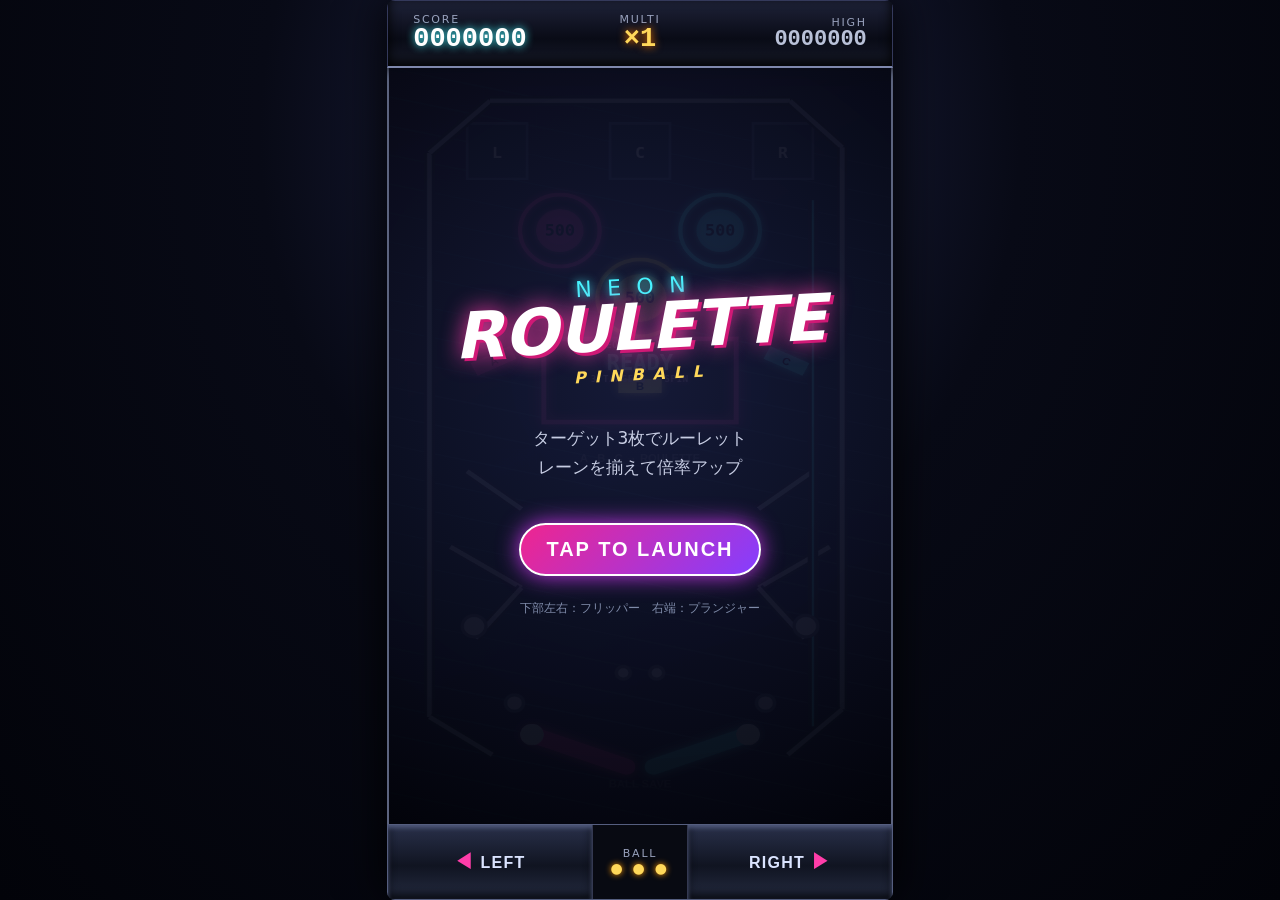
==== neon-roulette-pinball/index.html @ b5f4151b "Add Neon Roulette Pinball game" ====
<!doctype html><html lang="ja"><head>
<meta charset="utf-8"><meta name="viewport" content="width=device-width,initial-scale=1,maximum-scale=1,user-scalable=no,viewport-fit=cover">
<meta name="theme-color" content="#080a13"><meta name="apple-mobile-web-app-capable" content="yes">
<title>ネオン・ルーレット・ピンボール</title><link rel="stylesheet" href="styles.css"></head>
<body><main id="game-shell">
<header class="scorebar" aria-label="スコア情報"><div><small>SCORE</small><strong id="score">0000000</strong></div><div class="center-stat"><small>MULTI</small><strong id="multiplier">×1</strong></div><div class="right-stat"><small>HIGH</small><strong id="high-score">0000000</strong></div></header>
<section id="table-wrap"><canvas id="game" width="720" height="1200" aria-label="ピンボール盤面"></canvas>
<div id="lcd" aria-live="polite"><span id="lcd-label">NEON ROULETTE</span><strong id="lcd-main">READY</strong><span id="lcd-sub">3 TARGETS → SPIN</span></div><div id="message" aria-live="polite"></div>
<div id="start-overlay"><div class="logo"><span>NEON</span><strong>ROULETTE</strong><em>PINBALL</em></div><p>ターゲット3枚でルーレット<br>レーンを揃えて倍率アップ</p><button id="start-button">TAP TO LAUNCH</button><small>下部左右：フリッパー　右端：プランジャー</small></div></section>
<footer class="controls"><button id="left-control" aria-label="左フリッパー"><span>◀</span> LEFT</button><div class="balls"><small>BALL</small><strong id="balls">● ● ●</strong></div><button id="right-control" aria-label="右フリッパー">RIGHT <span>▶</span></button></footer>
</main><script type="module" src="js/game.js"></script></body></html>
---- neon-roulette-pinball/styles.css ----
:root{color-scheme:dark;--cyan:#46f5ff;--pink:#ff3da9;--amber:#ffd85a}*{box-sizing:border-box;-webkit-tap-highlight-color:transparent}html,body{margin:0;width:100%;height:100%;overflow:hidden;background:#03040a;font-family:Inter,ui-rounded,system-ui,sans-serif;touch-action:none;user-select:none}body{display:grid;place-items:center;background:radial-gradient(ellipse at 50% 15%,#202548 0,#080a16 42%,#020309 100%)}#game-shell{width:min(100vw,56.25vh,540px);height:min(100vh,177.78vw,960px);display:grid;grid-template-rows:7.5% 84% 8.5%;position:relative;padding-top:env(safe-area-inset-top);filter:drop-shadow(0 0 24px #000)}
.scorebar{z-index:4;display:grid;grid-template-columns:1fr .55fr 1fr;align-items:center;padding:3px 5%;border:1px solid #34395b;border-bottom:2px solid #7f88ad;background:linear-gradient(#1e2238,#090b16 58%,#171b2a);box-shadow:inset 0 -4px 12px #000,0 3px 10px #000}.scorebar div{display:flex;flex-direction:column}.scorebar small,.balls small{color:#99a2bd;font-size:clamp(8px,2vw,11px);letter-spacing:.16em}.scorebar strong{color:#fff;font:700 clamp(15px,4.6vw,27px)/1 'Courier New',monospace;text-shadow:0 0 8px var(--cyan)}.scorebar .center-stat{align-items:center}.scorebar .center-stat strong{color:var(--amber);text-shadow:0 0 8px #ff7b00}.scorebar .right-stat{align-items:flex-end}.scorebar .right-stat strong{font-size:clamp(12px,3.6vw,22px);color:#b9c1d8;text-shadow:none}
#table-wrap{position:relative;overflow:hidden;border-left:2px solid #5c647f;border-right:2px solid #5c647f;background:#080b16}#game{width:100%;height:100%;display:block}#lcd{position:absolute;left:31.5%;top:34.1%;width:37%;height:10%;display:flex;flex-direction:column;align-items:center;justify-content:center;color:#ffb5de;text-align:center;pointer-events:none;transform:perspective(200px) rotateX(-2deg);text-shadow:0 0 6px #f04}#lcd span{font:700 clamp(6px,1.6vw,9px)/1.3 monospace;letter-spacing:.08em;opacity:.85}#lcd strong{max-width:98%;font:900 clamp(12px,3.8vw,22px)/1.05 monospace;color:#fff;text-shadow:0 0 5px #fff,0 0 12px var(--pink)}#lcd.spin strong{animation:lcdPulse .12s infinite alternate}@keyframes lcdPulse{to{transform:scale(1.07);color:var(--amber)}}#message{position:absolute;top:18%;left:10%;width:80%;text-align:center;color:#fff;font-weight:900;font-size:clamp(16px,5vw,30px);letter-spacing:.06em;text-shadow:0 2px 0 #8a174f,0 0 18px #ff3da9;opacity:0;pointer-events:none;transform:scale(.8)}#message.show{animation:pop 1.15s ease-out}@keyframes pop{12%{opacity:1;transform:scale(1.18)}70%{opacity:1;transform:scale(1)}100%{opacity:0;transform:translateY(-22px)}}
#start-overlay{position:absolute;inset:0;z-index:5;display:flex;flex-direction:column;align-items:center;justify-content:center;gap:4%;padding:15%;text-align:center;background:radial-gradient(circle at 50% 40%,rgba(23,28,60,.93),rgba(2,3,9,.97));transition:opacity .28s}#start-overlay.hidden{opacity:0;pointer-events:none}.logo{display:flex;flex-direction:column;transform:rotate(-3deg)}.logo span{font-size:clamp(14px,4vw,22px);letter-spacing:.7em;color:var(--cyan);text-shadow:0 0 10px var(--cyan)}.logo strong{font-size:clamp(35px,11vw,64px);line-height:.9;font-style:italic;color:#fff;text-shadow:3px 3px 0 #d01976,0 0 22px var(--pink)}.logo em{font-weight:900;letter-spacing:.55em;color:var(--amber);margin-top:8px}#start-overlay p{font-size:clamp(11px,3.2vw,17px);color:#c7cde3;line-height:1.7}#start-button{border:2px solid #fff;border-radius:99px;padding:13px 25px;background:linear-gradient(135deg,#ef258f,#843eff);box-shadow:0 0 22px #c338e6;color:#fff;font-weight:900;letter-spacing:.1em;font-size:clamp(13px,3.7vw,20px)}#start-overlay small{color:#7f8ba9;font-size:clamp(8px,2.2vw,12px)}
.controls{display:grid;grid-template-columns:1fr .46fr 1fr;gap:1px;z-index:4;background:#343951;border:1px solid #555e7f}.controls button{border:0;color:#dbe4ff;background:linear-gradient(#29304a,#101421 55%,#242b40);font-weight:900;letter-spacing:.08em;font-size:clamp(10px,3vw,16px);touch-action:none;box-shadow:inset 0 3px 4px #4e587a,inset 0 -5px 8px #080a10}.controls button.active{background:linear-gradient(#743567,#32112c);color:#fff;box-shadow:inset 0 0 16px #ff3da9}.controls button span{color:var(--pink);font-size:1.2em}.balls{display:flex;flex-direction:column;align-items:center;justify-content:center;background:#080a12}.balls strong{font-size:clamp(8px,2.5vw,14px);letter-spacing:.18em;color:var(--amber);text-shadow:0 0 6px #f90}@media (min-aspect-ratio:9/16){#game-shell{border-radius:8px;overflow:hidden}}
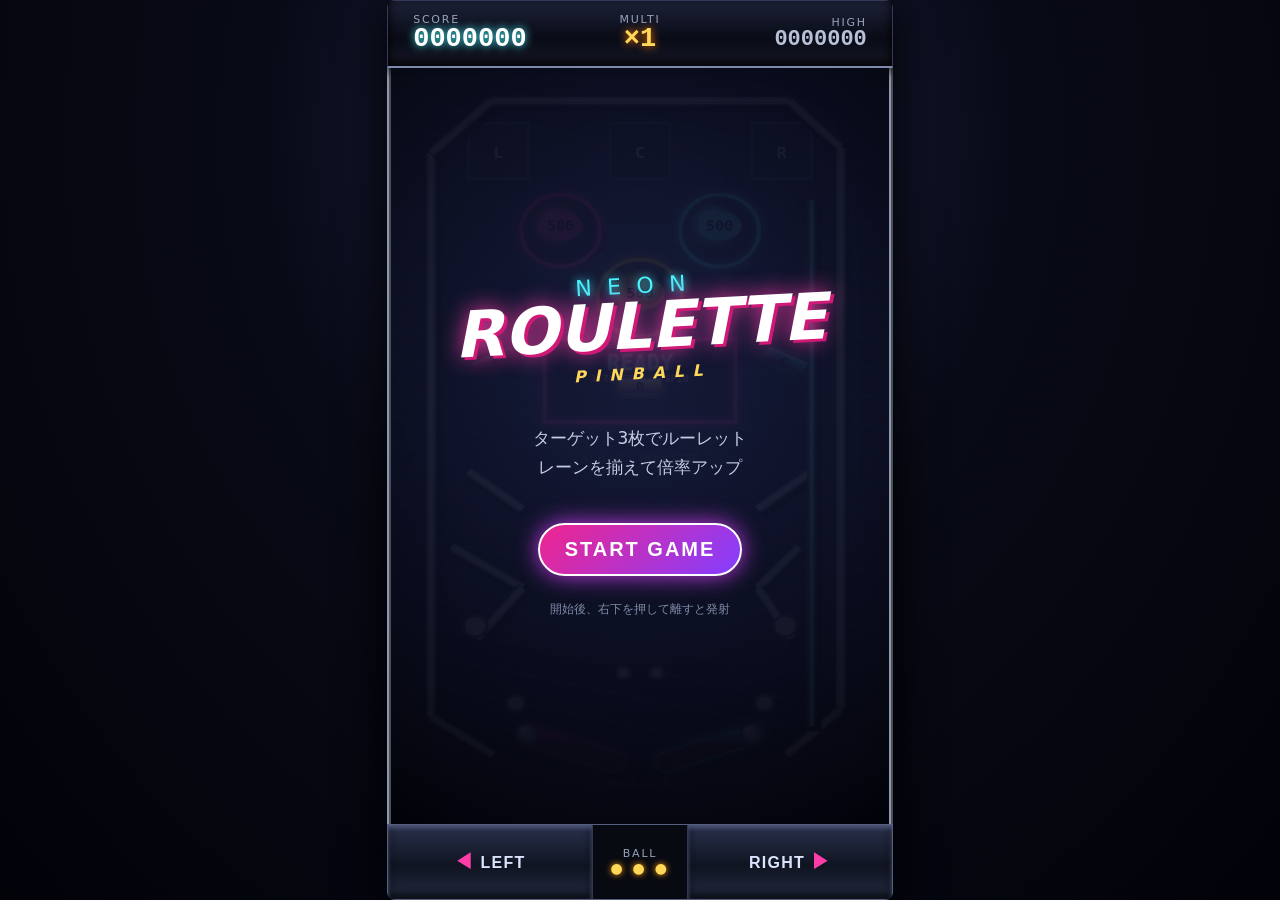
==== commit db60b537: "Fix mobile launch and multi-ball play flow" ====
--- a/neon-roulette-pinball/index.html
+++ b/neon-roulette-pinball/index.html
@@ -1,11 +1,11 @@
 <!doctype html><html lang="ja"><head>
 <meta charset="utf-8"><meta name="viewport" content="width=device-width,initial-scale=1,maximum-scale=1,user-scalable=no,viewport-fit=cover">
 <meta name="theme-color" content="#080a13"><meta name="apple-mobile-web-app-capable" content="yes">
-<title>ネオン・ルーレット・ピンボール</title><link rel="stylesheet" href="styles.css"></head>
+<title>ネオン・ルーレット・ピンボール</title><link rel="stylesheet" href="styles.css?v=20260827-3"></head>
 <body><main id="game-shell">
 <header class="scorebar" aria-label="スコア情報"><div><small>SCORE</small><strong id="score">0000000</strong></div><div class="center-stat"><small>MULTI</small><strong id="multiplier">×1</strong></div><div class="right-stat"><small>HIGH</small><strong id="high-score">0000000</strong></div></header>
 <section id="table-wrap"><canvas id="game" width="720" height="1200" aria-label="ピンボール盤面"></canvas>
 <div id="lcd" aria-live="polite"><span id="lcd-label">NEON ROULETTE</span><strong id="lcd-main">READY</strong><span id="lcd-sub">3 TARGETS → SPIN</span></div><div id="message" aria-live="polite"></div>
-<div id="start-overlay"><div class="logo"><span>NEON</span><strong>ROULETTE</strong><em>PINBALL</em></div><p>ターゲット3枚でルーレット<br>レーンを揃えて倍率アップ</p><button id="start-button">TAP TO LAUNCH</button><small>下部左右：フリッパー　右端：プランジャー</small></div></section>
-<footer class="controls"><button id="left-control" aria-label="左フリッパー"><span>◀</span> LEFT</button><div class="balls"><small>BALL</small><strong id="balls">● ● ●</strong></div><button id="right-control" aria-label="右フリッパー">RIGHT <span>▶</span></button></footer>
-</main><script type="module" src="js/game.js"></script></body></html>
+<div id="start-overlay"><div class="logo"><span>NEON</span><strong>ROULETTE</strong><em>PINBALL</em></div><p>ターゲット3枚でルーレット<br>レーンを揃えて倍率アップ</p><button id="start-button">START GAME</button><small>開始後、右下を押して離すと発射</small></div></section>
+<footer class="controls"><button id="left-control" aria-label="左フリッパー"><span>◀</span> LEFT</button><div class="balls"><small>BALL</small><strong id="balls">● ● ●</strong></div><button id="right-control" aria-label="右フリッパー／プランジャー">RIGHT <span>▶</span></button></footer>
+</main><script type="module" src="js/game.js?v=20260827-3"></script></body></html>
--- a/neon-roulette-pinball/styles.css
+++ b/neon-roulette-pinball/styles.css
@@ -2,4 +2,9 @@
 .scorebar{z-index:4;display:grid;grid-template-columns:1fr .55fr 1fr;align-items:center;padding:3px 5%;border:1px solid #34395b;border-bottom:2px solid #7f88ad;background:linear-gradient(#1e2238,#090b16 58%,#171b2a);box-shadow:inset 0 -4px 12px #000,0 3px 10px #000}.scorebar div{display:flex;flex-direction:column}.scorebar small,.balls small{color:#99a2bd;font-size:clamp(8px,2vw,11px);letter-spacing:.16em}.scorebar strong{color:#fff;font:700 clamp(15px,4.6vw,27px)/1 'Courier New',monospace;text-shadow:0 0 8px var(--cyan)}.scorebar .center-stat{align-items:center}.scorebar .center-stat strong{color:var(--amber);text-shadow:0 0 8px #ff7b00}.scorebar .right-stat{align-items:flex-end}.scorebar .right-stat strong{font-size:clamp(12px,3.6vw,22px);color:#b9c1d8;text-shadow:none}
 #table-wrap{position:relative;overflow:hidden;border-left:2px solid #5c647f;border-right:2px solid #5c647f;background:#080b16}#game{width:100%;height:100%;display:block}#lcd{position:absolute;left:31.5%;top:34.1%;width:37%;height:10%;display:flex;flex-direction:column;align-items:center;justify-content:center;color:#ffb5de;text-align:center;pointer-events:none;transform:perspective(200px) rotateX(-2deg);text-shadow:0 0 6px #f04}#lcd span{font:700 clamp(6px,1.6vw,9px)/1.3 monospace;letter-spacing:.08em;opacity:.85}#lcd strong{max-width:98%;font:900 clamp(12px,3.8vw,22px)/1.05 monospace;color:#fff;text-shadow:0 0 5px #fff,0 0 12px var(--pink)}#lcd.spin strong{animation:lcdPulse .12s infinite alternate}@keyframes lcdPulse{to{transform:scale(1.07);color:var(--amber)}}#message{position:absolute;top:18%;left:10%;width:80%;text-align:center;color:#fff;font-weight:900;font-size:clamp(16px,5vw,30px);letter-spacing:.06em;text-shadow:0 2px 0 #8a174f,0 0 18px #ff3da9;opacity:0;pointer-events:none;transform:scale(.8)}#message.show{animation:pop 1.15s ease-out}@keyframes pop{12%{opacity:1;transform:scale(1.18)}70%{opacity:1;transform:scale(1)}100%{opacity:0;transform:translateY(-22px)}}
 #start-overlay{position:absolute;inset:0;z-index:5;display:flex;flex-direction:column;align-items:center;justify-content:center;gap:4%;padding:15%;text-align:center;background:radial-gradient(circle at 50% 40%,rgba(23,28,60,.93),rgba(2,3,9,.97));transition:opacity .28s}#start-overlay.hidden{opacity:0;pointer-events:none}.logo{display:flex;flex-direction:column;transform:rotate(-3deg)}.logo span{font-size:clamp(14px,4vw,22px);letter-spacing:.7em;color:var(--cyan);text-shadow:0 0 10px var(--cyan)}.logo strong{font-size:clamp(35px,11vw,64px);line-height:.9;font-style:italic;color:#fff;text-shadow:3px 3px 0 #d01976,0 0 22px var(--pink)}.logo em{font-weight:900;letter-spacing:.55em;color:var(--amber);margin-top:8px}#start-overlay p{font-size:clamp(11px,3.2vw,17px);color:#c7cde3;line-height:1.7}#start-button{border:2px solid #fff;border-radius:99px;padding:13px 25px;background:linear-gradient(135deg,#ef258f,#843eff);box-shadow:0 0 22px #c338e6;color:#fff;font-weight:900;letter-spacing:.1em;font-size:clamp(13px,3.7vw,20px)}#start-overlay small{color:#7f8ba9;font-size:clamp(8px,2.2vw,12px)}
-.controls{display:grid;grid-template-columns:1fr .46fr 1fr;gap:1px;z-index:4;background:#343951;border:1px solid #555e7f}.controls button{border:0;color:#dbe4ff;background:linear-gradient(#29304a,#101421 55%,#242b40);font-weight:900;letter-spacing:.08em;font-size:clamp(10px,3vw,16px);touch-action:none;box-shadow:inset 0 3px 4px #4e587a,inset 0 -5px 8px #080a10}.controls button.active{background:linear-gradient(#743567,#32112c);color:#fff;box-shadow:inset 0 0 16px #ff3da9}.controls button span{color:var(--pink);font-size:1.2em}.balls{display:flex;flex-direction:column;align-items:center;justify-content:center;background:#080a12}.balls strong{font-size:clamp(8px,2.5vw,14px);letter-spacing:.18em;color:var(--amber);text-shadow:0 0 6px #f90}@media (min-aspect-ratio:9/16){#game-shell{border-radius:8px;overflow:hidden}}
+.controls{display:grid;grid-template-columns:1fr .46fr 1fr;gap:1px;z-index:4;background:#343951;border:1px solid #555e7f}.controls button{border:0;color:#dbe4ff;background:linear-gradient(#29304a,#101421 55%,#242b40);font-weight:900;letter-spacing:.08em;font-size:clamp(10px,3vw,16px);touch-action:none;box-shadow:inset 0 3px 4px #4e587a,inset 0 -5px 8px #080a10}.controls button.active{background:linear-gradient(#743567,#32112c);color:#fff;box-shadow:inset 0 0 16px #ff3da9}.controls button span{color:var(--pink);font-size:1.2em}.balls{display:flex;flex-direction:column;align-items:center;justify-content:center;background:#080a12}.balls strong{font-size:clamp(8px,2.5vw,14px);letter-spacing:.18em;color:var(--amber);text-shadow:0 0 6px #f90}
+#table-wrap{border-left:4px ridge #8e98ad;border-right:4px ridge #8e98ad;box-shadow:inset 18px 0 22px rgba(0,0,0,.55),inset -18px 0 22px rgba(0,0,0,.55)}#table-wrap:after{content:"";position:absolute;inset:0;pointer-events:none;background:linear-gradient(112deg,rgba(255,255,255,.09) 0,rgba(255,255,255,.015) 24%,transparent 25%,transparent 70%,rgba(91,217,255,.05));mix-blend-mode:screen}
+#start-overlay.hidden{visibility:hidden}
+html,body{-webkit-touch-callout:none}
+#game-shell{height:min(100dvh,177.78vw,960px);padding-bottom:env(safe-area-inset-bottom)}
+@media (min-aspect-ratio:9/16){#game-shell{border-radius:8px;overflow:hidden}}
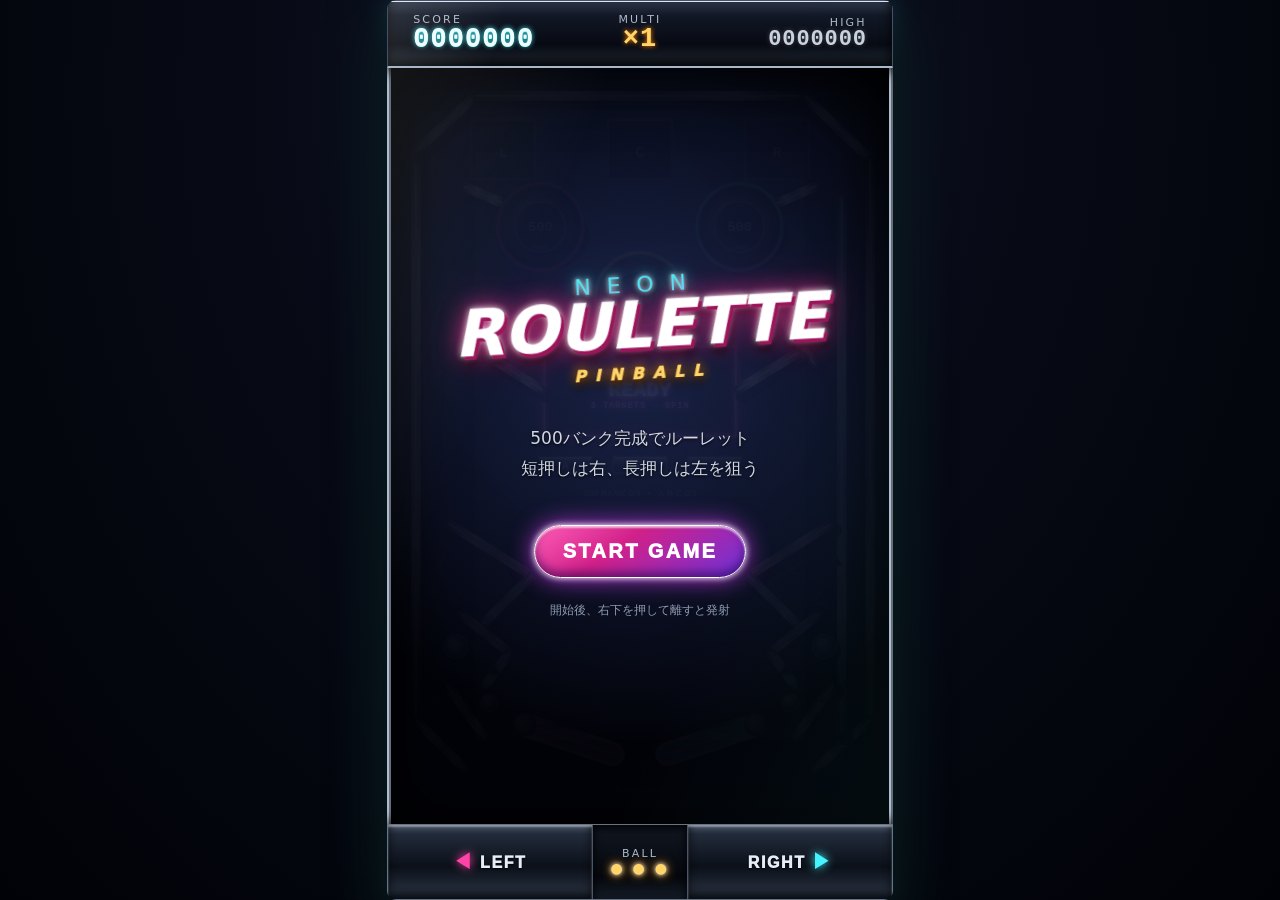
==== commit 989d2299: "Expand table and awaken progressive neon" ====
--- a/neon-roulette-pinball/index.html
+++ b/neon-roulette-pinball/index.html
@@ -1,11 +1,11 @@
 <!doctype html><html lang="ja"><head>
 <meta charset="utf-8"><meta name="viewport" content="width=device-width,initial-scale=1,maximum-scale=1,user-scalable=no,viewport-fit=cover">
 <meta name="theme-color" content="#080a13"><meta name="apple-mobile-web-app-capable" content="yes">
-<title>ネオン・ルーレット・ピンボール</title><link rel="stylesheet" href="styles.css?v=20260827-3"></head>
+<title>ネオン・ルーレット・ピンボール</title><link rel="stylesheet" href="styles.css?v=20260828-2"></head>
 <body><main id="game-shell">
 <header class="scorebar" aria-label="スコア情報"><div><small>SCORE</small><strong id="score">0000000</strong></div><div class="center-stat"><small>MULTI</small><strong id="multiplier">×1</strong></div><div class="right-stat"><small>HIGH</small><strong id="high-score">0000000</strong></div></header>
-<section id="table-wrap"><canvas id="game" width="720" height="1200" aria-label="ピンボール盤面"></canvas>
+<section id="table-wrap"><canvas id="game" width="800" height="1200" aria-label="ピンボール盤面"></canvas>
 <div id="lcd" aria-live="polite"><span id="lcd-label">NEON ROULETTE</span><strong id="lcd-main">READY</strong><span id="lcd-sub">3 TARGETS → SPIN</span></div><div id="message" aria-live="polite"></div>
-<div id="start-overlay"><div class="logo"><span>NEON</span><strong>ROULETTE</strong><em>PINBALL</em></div><p>ターゲット3枚でルーレット<br>レーンを揃えて倍率アップ</p><button id="start-button">START GAME</button><small>開始後、右下を押して離すと発射</small></div></section>
+<div id="start-overlay"><div class="logo"><span>NEON</span><strong>ROULETTE</strong><em>PINBALL</em></div><p>500バンク完成でルーレット<br>短押しは右、長押しは左を狙う</p><button id="start-button">START GAME</button><small>開始後、右下を押して離すと発射</small></div></section>
 <footer class="controls"><button id="left-control" aria-label="左フリッパー"><span>◀</span> LEFT</button><div class="balls"><small>BALL</small><strong id="balls">● ● ●</strong></div><button id="right-control" aria-label="右フリッパー／プランジャー">RIGHT <span>▶</span></button></footer>
-</main><script type="module" src="js/game.js?v=20260827-3"></script></body></html>
+</main><script type="module" src="js/game.js?v=20260828-2"></script></body></html>
--- a/neon-roulette-pinball/styles.css
+++ b/neon-roulette-pinball/styles.css
@@ -1,10 +1,21 @@
-:root{color-scheme:dark;--cyan:#46f5ff;--pink:#ff3da9;--amber:#ffd85a}*{box-sizing:border-box;-webkit-tap-highlight-color:transparent}html,body{margin:0;width:100%;height:100%;overflow:hidden;background:#03040a;font-family:Inter,ui-rounded,system-ui,sans-serif;touch-action:none;user-select:none}body{display:grid;place-items:center;background:radial-gradient(ellipse at 50% 15%,#202548 0,#080a16 42%,#020309 100%)}#game-shell{width:min(100vw,56.25vh,540px);height:min(100vh,177.78vw,960px);display:grid;grid-template-rows:7.5% 84% 8.5%;position:relative;padding-top:env(safe-area-inset-top);filter:drop-shadow(0 0 24px #000)}
-.scorebar{z-index:4;display:grid;grid-template-columns:1fr .55fr 1fr;align-items:center;padding:3px 5%;border:1px solid #34395b;border-bottom:2px solid #7f88ad;background:linear-gradient(#1e2238,#090b16 58%,#171b2a);box-shadow:inset 0 -4px 12px #000,0 3px 10px #000}.scorebar div{display:flex;flex-direction:column}.scorebar small,.balls small{color:#99a2bd;font-size:clamp(8px,2vw,11px);letter-spacing:.16em}.scorebar strong{color:#fff;font:700 clamp(15px,4.6vw,27px)/1 'Courier New',monospace;text-shadow:0 0 8px var(--cyan)}.scorebar .center-stat{align-items:center}.scorebar .center-stat strong{color:var(--amber);text-shadow:0 0 8px #ff7b00}.scorebar .right-stat{align-items:flex-end}.scorebar .right-stat strong{font-size:clamp(12px,3.6vw,22px);color:#b9c1d8;text-shadow:none}
-#table-wrap{position:relative;overflow:hidden;border-left:2px solid #5c647f;border-right:2px solid #5c647f;background:#080b16}#game{width:100%;height:100%;display:block}#lcd{position:absolute;left:31.5%;top:34.1%;width:37%;height:10%;display:flex;flex-direction:column;align-items:center;justify-content:center;color:#ffb5de;text-align:center;pointer-events:none;transform:perspective(200px) rotateX(-2deg);text-shadow:0 0 6px #f04}#lcd span{font:700 clamp(6px,1.6vw,9px)/1.3 monospace;letter-spacing:.08em;opacity:.85}#lcd strong{max-width:98%;font:900 clamp(12px,3.8vw,22px)/1.05 monospace;color:#fff;text-shadow:0 0 5px #fff,0 0 12px var(--pink)}#lcd.spin strong{animation:lcdPulse .12s infinite alternate}@keyframes lcdPulse{to{transform:scale(1.07);color:var(--amber)}}#message{position:absolute;top:18%;left:10%;width:80%;text-align:center;color:#fff;font-weight:900;font-size:clamp(16px,5vw,30px);letter-spacing:.06em;text-shadow:0 2px 0 #8a174f,0 0 18px #ff3da9;opacity:0;pointer-events:none;transform:scale(.8)}#message.show{animation:pop 1.15s ease-out}@keyframes pop{12%{opacity:1;transform:scale(1.18)}70%{opacity:1;transform:scale(1)}100%{opacity:0;transform:translateY(-22px)}}
-#start-overlay{position:absolute;inset:0;z-index:5;display:flex;flex-direction:column;align-items:center;justify-content:center;gap:4%;padding:15%;text-align:center;background:radial-gradient(circle at 50% 40%,rgba(23,28,60,.93),rgba(2,3,9,.97));transition:opacity .28s}#start-overlay.hidden{opacity:0;pointer-events:none}.logo{display:flex;flex-direction:column;transform:rotate(-3deg)}.logo span{font-size:clamp(14px,4vw,22px);letter-spacing:.7em;color:var(--cyan);text-shadow:0 0 10px var(--cyan)}.logo strong{font-size:clamp(35px,11vw,64px);line-height:.9;font-style:italic;color:#fff;text-shadow:3px 3px 0 #d01976,0 0 22px var(--pink)}.logo em{font-weight:900;letter-spacing:.55em;color:var(--amber);margin-top:8px}#start-overlay p{font-size:clamp(11px,3.2vw,17px);color:#c7cde3;line-height:1.7}#start-button{border:2px solid #fff;border-radius:99px;padding:13px 25px;background:linear-gradient(135deg,#ef258f,#843eff);box-shadow:0 0 22px #c338e6;color:#fff;font-weight:900;letter-spacing:.1em;font-size:clamp(13px,3.7vw,20px)}#start-overlay small{color:#7f8ba9;font-size:clamp(8px,2.2vw,12px)}
-.controls{display:grid;grid-template-columns:1fr .46fr 1fr;gap:1px;z-index:4;background:#343951;border:1px solid #555e7f}.controls button{border:0;color:#dbe4ff;background:linear-gradient(#29304a,#101421 55%,#242b40);font-weight:900;letter-spacing:.08em;font-size:clamp(10px,3vw,16px);touch-action:none;box-shadow:inset 0 3px 4px #4e587a,inset 0 -5px 8px #080a10}.controls button.active{background:linear-gradient(#743567,#32112c);color:#fff;box-shadow:inset 0 0 16px #ff3da9}.controls button span{color:var(--pink);font-size:1.2em}.balls{display:flex;flex-direction:column;align-items:center;justify-content:center;background:#080a12}.balls strong{font-size:clamp(8px,2.5vw,14px);letter-spacing:.18em;color:var(--amber);text-shadow:0 0 6px #f90}
-#table-wrap{border-left:4px ridge #8e98ad;border-right:4px ridge #8e98ad;box-shadow:inset 18px 0 22px rgba(0,0,0,.55),inset -18px 0 22px rgba(0,0,0,.55)}#table-wrap:after{content:"";position:absolute;inset:0;pointer-events:none;background:linear-gradient(112deg,rgba(255,255,255,.09) 0,rgba(255,255,255,.015) 24%,transparent 25%,transparent 70%,rgba(91,217,255,.05));mix-blend-mode:screen}
-#start-overlay.hidden{visibility:hidden}
-html,body{-webkit-touch-callout:none}
-#game-shell{height:min(100dvh,177.78vw,960px);padding-bottom:env(safe-area-inset-bottom)}
-@media (min-aspect-ratio:9/16){#game-shell{border-radius:8px;overflow:hidden}}
+:root{color-scheme:dark;--cyan:#45f4ff;--pink:#ff43a7;--amber:#ffd56a;--awake:.06;--pulse:0}
+*{box-sizing:border-box;-webkit-tap-highlight-color:transparent}
+html,body{margin:0;width:100%;height:100%;overflow:hidden;background:#020309;font-family:Inter,ui-rounded,"SF Pro Display",system-ui,sans-serif;touch-action:none;user-select:none;-webkit-touch-callout:none}
+body{display:grid;place-items:center;background:radial-gradient(ellipse at 50% 10%,rgba(55,68,122,calc(.25 + var(--awake)*.3)) 0,#070a15 44%,#010207 100%);transition:background .5s ease}
+#game-shell{width:min(100vw,56.25vh,540px);height:min(100dvh,177.78vw,960px);display:grid;grid-template-rows:7.5% 84% 8.5%;position:relative;padding-top:env(safe-area-inset-top);padding-bottom:env(safe-area-inset-bottom);filter:drop-shadow(0 18px 28px #000) drop-shadow(0 0 calc(8px + var(--awake)*22px) rgba(69,244,255,.2));border-radius:9px;overflow:hidden;background:#060812}
+.scorebar{z-index:4;display:grid;grid-template-columns:1fr .55fr 1fr;align-items:center;padding:3px 5%;border:1px solid #465169;border-bottom:2px solid #a9b7ca;background:linear-gradient(180deg,#30394a 0,#111725 22%,#070a12 67%,#242d3a 100%);box-shadow:inset 0 1px #d8e5f3,inset 0 -5px 12px #000,0 4px 12px #000;position:relative}
+.scorebar:after{content:"";position:absolute;inset:0;pointer-events:none;background:linear-gradient(105deg,rgba(255,255,255,.12),transparent 23%,transparent 70%,rgba(69,244,255,calc(var(--awake)*.13)))}
+.scorebar div{display:flex;flex-direction:column}.scorebar small,.balls small{color:#aeb9c9;font-size:clamp(7px,1.9vw,11px);letter-spacing:.2em}.scorebar strong{color:#effdff;font:700 clamp(15px,4.6vw,27px)/1 "Courier New",monospace;letter-spacing:.04em;text-shadow:0 0 calc(5px + var(--awake)*9px) var(--cyan),0 1px #fff}.scorebar .center-stat{align-items:center}.scorebar .center-stat strong{color:var(--amber);text-shadow:0 0 calc(5px + var(--awake)*10px) #ff8300}.scorebar .right-stat{align-items:flex-end}.scorebar .right-stat strong{font-size:clamp(12px,3.6vw,22px);color:#cad2df;text-shadow:0 0 5px rgba(255,255,255,.22)}
+#table-wrap{position:relative;overflow:hidden;border-left:4px ridge #aebdcd;border-right:4px ridge #aebdcd;background:#060914;box-shadow:inset 17px 0 25px rgba(0,0,0,.62),inset -17px 0 25px rgba(0,0,0,.62)}
+#table-wrap:before{content:"";position:absolute;z-index:2;inset:0;pointer-events:none;border:1px solid rgba(208,237,255,.35);box-shadow:inset 0 0 20px rgba(129,219,255,calc(.03 + var(--awake)*.09))}
+#table-wrap:after{content:"";position:absolute;z-index:3;inset:0;pointer-events:none;background:linear-gradient(112deg,rgba(255,255,255,.11) 0,rgba(255,255,255,.018) 22%,transparent 23%,transparent 67%,rgba(91,217,255,.045) 68%,transparent 82%);mix-blend-mode:screen}
+#game{width:100%;height:100%;display:block}
+#lcd{position:absolute;z-index:1;left:30.75%;top:36.8%;width:38.5%;height:11.8%;display:flex;flex-direction:column;align-items:center;justify-content:center;color:#ffb5de;text-align:center;pointer-events:none;transform:perspective(240px) rotateX(-2deg);text-shadow:0 0 7px #f04;filter:drop-shadow(0 0 calc(2px + var(--pulse)*8px) var(--pink))}
+#lcd span{font:750 clamp(5px,1.45vw,9px)/1.3 "Courier New",monospace;letter-spacing:.09em;opacity:.82}#lcd strong{max-width:96%;font:900 clamp(10px,3.5vw,21px)/1.02 "Courier New",monospace;color:#fff;text-shadow:0 0 4px #fff,0 0 calc(9px + var(--pulse)*16px) var(--pink)}#lcd.spin strong{animation:lcdPulse .11s infinite alternate}@keyframes lcdPulse{to{transform:scale(1.06);color:var(--amber);filter:brightness(1.4)}}
+#message{position:absolute;z-index:4;top:17%;left:8%;width:84%;text-align:center;color:#fff;font-weight:950;font-size:clamp(15px,4.8vw,29px);letter-spacing:.08em;text-shadow:0 2px 0 #8a174f,0 0 8px #fff,0 0 24px var(--pink);opacity:0;pointer-events:none;transform:scale(.8)}#message.show{animation:pop 1.15s ease-out}@keyframes pop{12%{opacity:1;transform:scale(1.14)}70%{opacity:1;transform:scale(1)}100%{opacity:0;transform:translateY(-22px)}}
+#start-overlay{position:absolute;inset:0;z-index:5;display:flex;flex-direction:column;align-items:center;justify-content:center;gap:4%;padding:15%;text-align:center;background:radial-gradient(circle at 50% 39%,rgba(27,37,76,.94),rgba(2,3,9,.985) 72%);transition:opacity .3s,visibility .3s;box-shadow:inset 0 0 70px #000}
+#start-overlay:after{content:"";position:absolute;inset:0;pointer-events:none;background:linear-gradient(112deg,rgba(255,255,255,.08),transparent 28%,transparent 65%,rgba(69,244,255,.045));mix-blend-mode:screen}
+#start-overlay.hidden{opacity:0;pointer-events:none;visibility:hidden}.logo{display:flex;flex-direction:column;transform:rotate(-3deg);filter:drop-shadow(0 5px 4px #000)}.logo span{font-size:clamp(14px,4vw,22px);letter-spacing:.72em;color:var(--cyan);text-shadow:0 0 5px #fff,0 0 14px var(--cyan),0 0 30px rgba(69,244,255,.55)}.logo strong{font-size:clamp(35px,11vw,64px);line-height:.9;font-style:italic;color:#fff;-webkit-text-stroke:1px rgba(255,255,255,.7);text-shadow:3px 4px 0 #9b155b,0 0 7px #fff,0 0 24px var(--pink),0 0 48px rgba(255,67,167,.38)}.logo em{font-weight:950;letter-spacing:.55em;color:var(--amber);margin-top:9px;text-shadow:0 0 12px #ff8a00}.logo span,.logo strong,.logo em{position:relative;z-index:1}#start-overlay p{font-size:clamp(11px,3.2vw,17px);color:#d0d8e6;line-height:1.75;text-shadow:0 1px 3px #000}#start-button{position:relative;z-index:1;border:1px solid #fff;border-radius:99px;padding:14px 28px;background:linear-gradient(145deg,#ff5db7 0,#d12089 40%,#6c32db 100%);box-shadow:inset 0 2px 2px rgba(255,255,255,.65),inset 0 -5px 10px rgba(31,0,70,.55),0 0 6px #fff,0 0 24px #c338e6;color:#fff;font-weight:950;letter-spacing:.12em;font-size:clamp(13px,3.7vw,20px)}#start-button:active{transform:translateY(2px);filter:brightness(1.2)}#start-overlay small{color:#8f9cb2;font-size:clamp(8px,2.2vw,12px)}
+.controls{display:grid;grid-template-columns:1fr .46fr 1fr;gap:1px;z-index:4;background:#4a5669;border:1px solid #657487;box-shadow:0 -3px 12px #000}.controls button{border:0;color:#e6edf8;background:linear-gradient(180deg,#485568 0,#222b3a 12%,#0b1019 56%,#2d3746 100%);font-weight:950;letter-spacing:.1em;font-size:clamp(10px,3vw,16px);touch-action:none;box-shadow:inset 0 2px 2px rgba(255,255,255,.42),inset 0 -5px 9px #06080d;text-shadow:0 1px 2px #000;transition:filter .08s,box-shadow .08s}.controls button.active{filter:brightness(1.28);color:#fff;box-shadow:inset 0 0 18px rgba(255,67,167,.7),inset 0 2px 2px #fff,0 0 17px rgba(255,67,167,.55)}#right-control.active{box-shadow:inset 0 0 18px rgba(69,244,255,.68),inset 0 2px 2px #fff,0 0 17px rgba(69,244,255,.5)}.controls button span{color:var(--pink);font-size:1.2em;text-shadow:0 0 10px var(--pink)}#right-control span{color:var(--cyan);text-shadow:0 0 10px var(--cyan)}.balls{display:flex;flex-direction:column;align-items:center;justify-content:center;background:linear-gradient(#111722,#05070c 70%,#151c27);box-shadow:inset 0 3px 8px #000}.balls strong{font-size:clamp(8px,2.5vw,14px);letter-spacing:.18em;color:var(--amber);text-shadow:0 0 5px #fff,0 0 11px #f90}
+body[data-light-stage="2"] #game-shell,body[data-light-stage="3"] #game-shell,body[data-light-stage="4"] #game-shell{filter:drop-shadow(0 18px 28px #000) drop-shadow(0 0 19px rgba(69,244,255,.24))}body[data-light-stage="4"] .scorebar{box-shadow:inset 0 1px #fff,inset 0 -5px 12px #000,0 0 17px rgba(255,67,167,.32)}
+@media (min-aspect-ratio:9/16){#game-shell{border-radius:9px}}
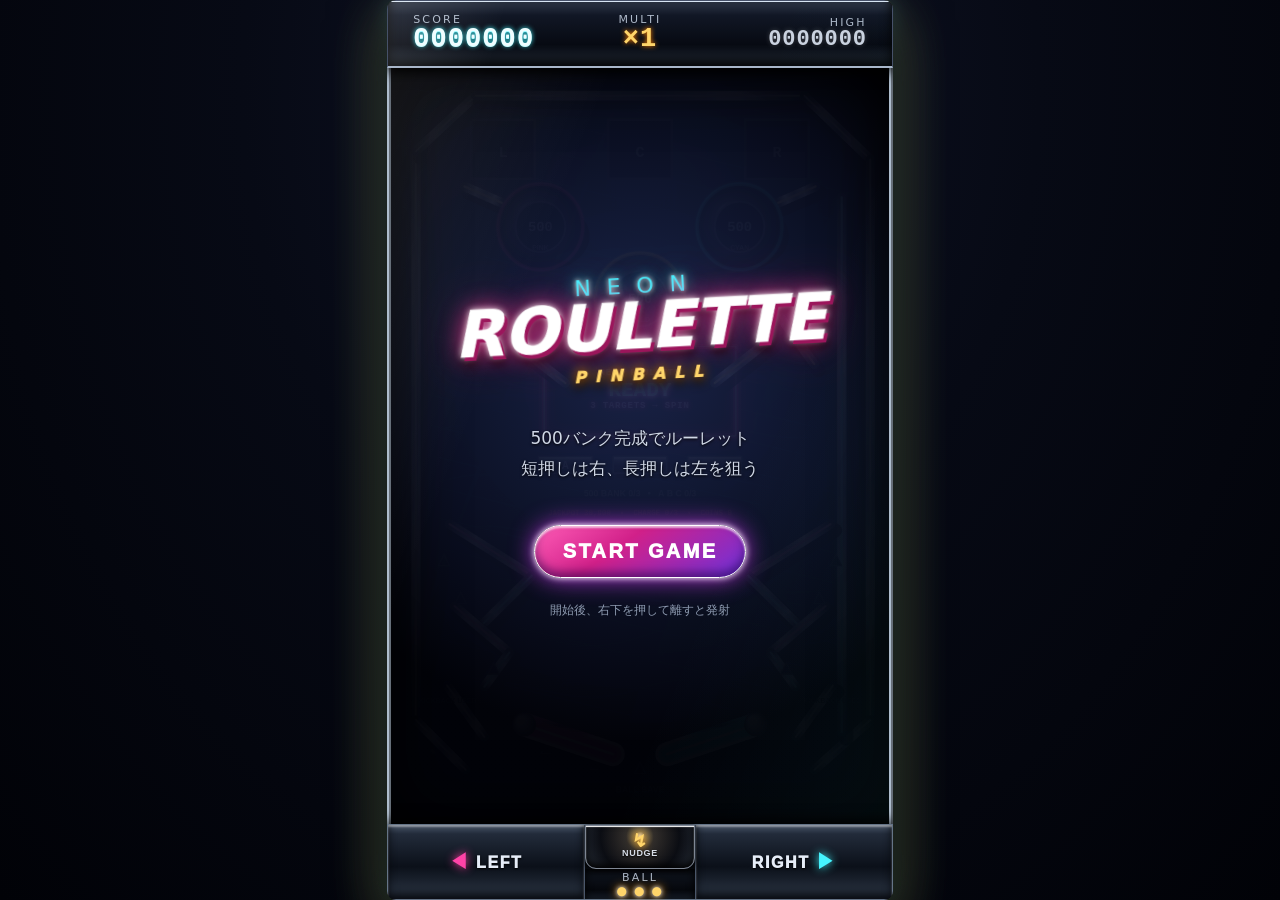
==== commit e7ffa068: "Add anti-trap safety, nudge tilt, and jackpot coin rain" ====
--- a/neon-roulette-pinball/index.html
+++ b/neon-roulette-pinball/index.html
@@ -1,11 +1,11 @@
 <!doctype html><html lang="ja"><head>
 <meta charset="utf-8"><meta name="viewport" content="width=device-width,initial-scale=1,maximum-scale=1,user-scalable=no,viewport-fit=cover">
 <meta name="theme-color" content="#080a13"><meta name="apple-mobile-web-app-capable" content="yes">
-<title>ネオン・ルーレット・ピンボール</title><link rel="stylesheet" href="styles.css?v=20260828-2"></head>
+<title>ネオン・ルーレット・ピンボール</title><link rel="stylesheet" href="styles.css?v=20260828-3"></head>
 <body><main id="game-shell">
 <header class="scorebar" aria-label="スコア情報"><div><small>SCORE</small><strong id="score">0000000</strong></div><div class="center-stat"><small>MULTI</small><strong id="multiplier">×1</strong></div><div class="right-stat"><small>HIGH</small><strong id="high-score">0000000</strong></div></header>
 <section id="table-wrap"><canvas id="game" width="800" height="1200" aria-label="ピンボール盤面"></canvas>
 <div id="lcd" aria-live="polite"><span id="lcd-label">NEON ROULETTE</span><strong id="lcd-main">READY</strong><span id="lcd-sub">3 TARGETS → SPIN</span></div><div id="message" aria-live="polite"></div>
 <div id="start-overlay"><div class="logo"><span>NEON</span><strong>ROULETTE</strong><em>PINBALL</em></div><p>500バンク完成でルーレット<br>短押しは右、長押しは左を狙う</p><button id="start-button">START GAME</button><small>開始後、右下を押して離すと発射</small></div></section>
-<footer class="controls"><button id="left-control" aria-label="左フリッパー"><span>◀</span> LEFT</button><div class="balls"><small>BALL</small><strong id="balls">● ● ●</strong></div><button id="right-control" aria-label="右フリッパー／プランジャー">RIGHT <span>▶</span></button></footer>
-</main><script type="module" src="js/game.js?v=20260828-2"></script></body></html>
+<footer class="controls"><button id="left-control" aria-label="左フリッパー"><span>◀</span> LEFT</button><div class="center-controls"><button id="nudge-control" aria-label="台を揺らす"><span>↯</span><b>NUDGE</b></button><div class="balls"><small>BALL</small><strong id="balls">● ● ●</strong></div></div><button id="right-control" aria-label="右フリッパー／プランジャー">RIGHT <span>▶</span></button></footer>
+</main><script type="module" src="js/game.js?v=20260828-3"></script></body></html>
--- a/neon-roulette-pinball/styles.css
+++ b/neon-roulette-pinball/styles.css
@@ -1,14 +1,15 @@
-:root{color-scheme:dark;--cyan:#45f4ff;--pink:#ff43a7;--amber:#ffd56a;--awake:.06;--pulse:0}
+:root{color-scheme:dark;--cyan:#45f4ff;--pink:#ff43a7;--amber:#ffd56a;--awake:.06;--pulse:0;--jackpot:0}
 *{box-sizing:border-box;-webkit-tap-highlight-color:transparent}
 html,body{margin:0;width:100%;height:100%;overflow:hidden;background:#020309;font-family:Inter,ui-rounded,"SF Pro Display",system-ui,sans-serif;touch-action:none;user-select:none;-webkit-touch-callout:none}
 body{display:grid;place-items:center;background:radial-gradient(ellipse at 50% 10%,rgba(55,68,122,calc(.25 + var(--awake)*.3)) 0,#070a15 44%,#010207 100%);transition:background .5s ease}
-#game-shell{width:min(100vw,56.25vh,540px);height:min(100dvh,177.78vw,960px);display:grid;grid-template-rows:7.5% 84% 8.5%;position:relative;padding-top:env(safe-area-inset-top);padding-bottom:env(safe-area-inset-bottom);filter:drop-shadow(0 18px 28px #000) drop-shadow(0 0 calc(8px + var(--awake)*22px) rgba(69,244,255,.2));border-radius:9px;overflow:hidden;background:#060812}
+#game-shell{width:min(100vw,56.25vh,540px);height:min(100dvh,177.78vw,960px);display:grid;grid-template-rows:7.5% 84% 8.5%;position:relative;padding-top:env(safe-area-inset-top);padding-bottom:env(safe-area-inset-bottom);filter:drop-shadow(0 18px 28px #000) drop-shadow(0 0 calc(8px + var(--awake)*22px) rgba(69,244,255,.2)) drop-shadow(0 0 calc(var(--jackpot)*24px) rgba(255,190,72,.34));border-radius:9px;overflow:hidden;background:#060812}
 .scorebar{z-index:4;display:grid;grid-template-columns:1fr .55fr 1fr;align-items:center;padding:3px 5%;border:1px solid #465169;border-bottom:2px solid #a9b7ca;background:linear-gradient(180deg,#30394a 0,#111725 22%,#070a12 67%,#242d3a 100%);box-shadow:inset 0 1px #d8e5f3,inset 0 -5px 12px #000,0 4px 12px #000;position:relative}
 .scorebar:after{content:"";position:absolute;inset:0;pointer-events:none;background:linear-gradient(105deg,rgba(255,255,255,.12),transparent 23%,transparent 70%,rgba(69,244,255,calc(var(--awake)*.13)))}
 .scorebar div{display:flex;flex-direction:column}.scorebar small,.balls small{color:#aeb9c9;font-size:clamp(7px,1.9vw,11px);letter-spacing:.2em}.scorebar strong{color:#effdff;font:700 clamp(15px,4.6vw,27px)/1 "Courier New",monospace;letter-spacing:.04em;text-shadow:0 0 calc(5px + var(--awake)*9px) var(--cyan),0 1px #fff}.scorebar .center-stat{align-items:center}.scorebar .center-stat strong{color:var(--amber);text-shadow:0 0 calc(5px + var(--awake)*10px) #ff8300}.scorebar .right-stat{align-items:flex-end}.scorebar .right-stat strong{font-size:clamp(12px,3.6vw,22px);color:#cad2df;text-shadow:0 0 5px rgba(255,255,255,.22)}
-#table-wrap{position:relative;overflow:hidden;border-left:4px ridge #aebdcd;border-right:4px ridge #aebdcd;background:#060914;box-shadow:inset 17px 0 25px rgba(0,0,0,.62),inset -17px 0 25px rgba(0,0,0,.62)}
+#table-wrap{--nudge-dir:1;position:relative;overflow:hidden;border-left:4px ridge #aebdcd;border-right:4px ridge #aebdcd;background:#060914;box-shadow:inset 17px 0 25px rgba(0,0,0,.62),inset -17px 0 25px rgba(0,0,0,.62);transform-origin:50% 88%;will-change:transform}
 #table-wrap:before{content:"";position:absolute;z-index:2;inset:0;pointer-events:none;border:1px solid rgba(208,237,255,.35);box-shadow:inset 0 0 20px rgba(129,219,255,calc(.03 + var(--awake)*.09))}
-#table-wrap:after{content:"";position:absolute;z-index:3;inset:0;pointer-events:none;background:linear-gradient(112deg,rgba(255,255,255,.11) 0,rgba(255,255,255,.018) 22%,transparent 23%,transparent 67%,rgba(91,217,255,.045) 68%,transparent 82%);mix-blend-mode:screen}
+#table-wrap:after{content:"";position:absolute;z-index:3;inset:0;pointer-events:none;background:linear-gradient(112deg,rgba(255,255,255,.14) 0,rgba(255,255,255,.022) 18%,transparent 19%,transparent 62%,rgba(91,217,255,.055) 63%,transparent 80%),radial-gradient(ellipse at 50% 0,rgba(255,221,151,calc(var(--jackpot)*.14)),transparent 58%);mix-blend-mode:screen}
+#table-wrap.nudging{animation:cabinetNudge .18s cubic-bezier(.22,.75,.32,1)}#table-wrap.tilt-shock{animation:tiltShock .42s ease-out}@keyframes cabinetNudge{0%{transform:translateX(0) rotate(0)}28%{transform:translateX(calc(var(--nudge-dir)*3px)) rotate(calc(var(--nudge-dir)*.18deg))}62%{transform:translateX(calc(var(--nudge-dir)*-1.5px)) rotate(calc(var(--nudge-dir)*-.08deg))}100%{transform:none}}@keyframes tiltShock{0%,100%{transform:none}20%{transform:translate(4px,-2px) rotate(.25deg)}40%{transform:translate(-5px,1px) rotate(-.28deg)}65%{transform:translate(3px,0) rotate(.16deg)}}
 #game{width:100%;height:100%;display:block}
 #lcd{position:absolute;z-index:1;left:30.75%;top:36.8%;width:38.5%;height:11.8%;display:flex;flex-direction:column;align-items:center;justify-content:center;color:#ffb5de;text-align:center;pointer-events:none;transform:perspective(240px) rotateX(-2deg);text-shadow:0 0 7px #f04;filter:drop-shadow(0 0 calc(2px + var(--pulse)*8px) var(--pink))}
 #lcd span{font:750 clamp(5px,1.45vw,9px)/1.3 "Courier New",monospace;letter-spacing:.09em;opacity:.82}#lcd strong{max-width:96%;font:900 clamp(10px,3.5vw,21px)/1.02 "Courier New",monospace;color:#fff;text-shadow:0 0 4px #fff,0 0 calc(9px + var(--pulse)*16px) var(--pink)}#lcd.spin strong{animation:lcdPulse .11s infinite alternate}@keyframes lcdPulse{to{transform:scale(1.06);color:var(--amber);filter:brightness(1.4)}}
@@ -16,6 +17,8 @@
 #start-overlay{position:absolute;inset:0;z-index:5;display:flex;flex-direction:column;align-items:center;justify-content:center;gap:4%;padding:15%;text-align:center;background:radial-gradient(circle at 50% 39%,rgba(27,37,76,.94),rgba(2,3,9,.985) 72%);transition:opacity .3s,visibility .3s;box-shadow:inset 0 0 70px #000}
 #start-overlay:after{content:"";position:absolute;inset:0;pointer-events:none;background:linear-gradient(112deg,rgba(255,255,255,.08),transparent 28%,transparent 65%,rgba(69,244,255,.045));mix-blend-mode:screen}
 #start-overlay.hidden{opacity:0;pointer-events:none;visibility:hidden}.logo{display:flex;flex-direction:column;transform:rotate(-3deg);filter:drop-shadow(0 5px 4px #000)}.logo span{font-size:clamp(14px,4vw,22px);letter-spacing:.72em;color:var(--cyan);text-shadow:0 0 5px #fff,0 0 14px var(--cyan),0 0 30px rgba(69,244,255,.55)}.logo strong{font-size:clamp(35px,11vw,64px);line-height:.9;font-style:italic;color:#fff;-webkit-text-stroke:1px rgba(255,255,255,.7);text-shadow:3px 4px 0 #9b155b,0 0 7px #fff,0 0 24px var(--pink),0 0 48px rgba(255,67,167,.38)}.logo em{font-weight:950;letter-spacing:.55em;color:var(--amber);margin-top:9px;text-shadow:0 0 12px #ff8a00}.logo span,.logo strong,.logo em{position:relative;z-index:1}#start-overlay p{font-size:clamp(11px,3.2vw,17px);color:#d0d8e6;line-height:1.75;text-shadow:0 1px 3px #000}#start-button{position:relative;z-index:1;border:1px solid #fff;border-radius:99px;padding:14px 28px;background:linear-gradient(145deg,#ff5db7 0,#d12089 40%,#6c32db 100%);box-shadow:inset 0 2px 2px rgba(255,255,255,.65),inset 0 -5px 10px rgba(31,0,70,.55),0 0 6px #fff,0 0 24px #c338e6;color:#fff;font-weight:950;letter-spacing:.12em;font-size:clamp(13px,3.7vw,20px)}#start-button:active{transform:translateY(2px);filter:brightness(1.2)}#start-overlay small{color:#8f9cb2;font-size:clamp(8px,2.2vw,12px)}
-.controls{display:grid;grid-template-columns:1fr .46fr 1fr;gap:1px;z-index:4;background:#4a5669;border:1px solid #657487;box-shadow:0 -3px 12px #000}.controls button{border:0;color:#e6edf8;background:linear-gradient(180deg,#485568 0,#222b3a 12%,#0b1019 56%,#2d3746 100%);font-weight:950;letter-spacing:.1em;font-size:clamp(10px,3vw,16px);touch-action:none;box-shadow:inset 0 2px 2px rgba(255,255,255,.42),inset 0 -5px 9px #06080d;text-shadow:0 1px 2px #000;transition:filter .08s,box-shadow .08s}.controls button.active{filter:brightness(1.28);color:#fff;box-shadow:inset 0 0 18px rgba(255,67,167,.7),inset 0 2px 2px #fff,0 0 17px rgba(255,67,167,.55)}#right-control.active{box-shadow:inset 0 0 18px rgba(69,244,255,.68),inset 0 2px 2px #fff,0 0 17px rgba(69,244,255,.5)}.controls button span{color:var(--pink);font-size:1.2em;text-shadow:0 0 10px var(--pink)}#right-control span{color:var(--cyan);text-shadow:0 0 10px var(--cyan)}.balls{display:flex;flex-direction:column;align-items:center;justify-content:center;background:linear-gradient(#111722,#05070c 70%,#151c27);box-shadow:inset 0 3px 8px #000}.balls strong{font-size:clamp(8px,2.5vw,14px);letter-spacing:.18em;color:var(--amber);text-shadow:0 0 5px #fff,0 0 11px #f90}
+.controls{display:grid;grid-template-columns:1fr .56fr 1fr;gap:1px;z-index:4;background:#4a5669;border:1px solid #657487;box-shadow:0 -3px 12px #000}.controls button{border:0;color:#e6edf8;background:linear-gradient(180deg,#485568 0,#222b3a 12%,#0b1019 56%,#2d3746 100%);font-weight:950;letter-spacing:.1em;font-size:clamp(10px,3vw,16px);touch-action:none;box-shadow:inset 0 2px 2px rgba(255,255,255,.42),inset 0 -5px 9px #06080d;text-shadow:0 1px 2px #000;transition:filter .08s,box-shadow .08s}.controls button.active{filter:brightness(1.28);color:#fff;box-shadow:inset 0 0 18px rgba(255,67,167,.7),inset 0 2px 2px #fff,0 0 17px rgba(255,67,167,.55)}#right-control.active{box-shadow:inset 0 0 18px rgba(69,244,255,.68),inset 0 2px 2px #fff,0 0 17px rgba(69,244,255,.5)}.controls button span{color:var(--pink);font-size:1.2em;text-shadow:0 0 10px var(--pink)}#right-control span{color:var(--cyan);text-shadow:0 0 10px var(--cyan)}.center-controls{min-width:0;display:grid;grid-template-rows:60% 40%;background:linear-gradient(#151c28,#04060b);box-shadow:inset 0 2px 8px #000}.center-controls .balls{min-height:0}.balls{display:flex;flex-direction:column;align-items:center;justify-content:center;background:linear-gradient(#111722,#05070c 70%,#151c27);box-shadow:inset 0 3px 8px #000}.balls strong{font-size:clamp(7px,2.2vw,12px);letter-spacing:.12em;color:var(--amber);text-shadow:0 0 5px #fff,0 0 11px #f90}#nudge-control{position:relative;border:1px solid #7f8794;border-radius:0 0 11px 11px!important;padding:0 2px;background:radial-gradient(circle at 50% 25%,#f8f3dd 0,#82724f 8%,#312d2a 22%,#0b0d13 63%,#252b35 100%);box-shadow:inset 0 1px 1px #fff,inset 0 -3px 7px #000,0 1px 4px #000!important;color:#d8dee8;font-size:clamp(6px,1.7vw,9px)!important;letter-spacing:.08em!important}#nudge-control span{display:block;color:var(--amber);font-size:clamp(11px,3vw,18px);line-height:.65;text-shadow:0 0 8px #ff9d00}#nudge-control b{font-size:inherit}#nudge-control:active,#nudge-control.active{filter:brightness(1.3);box-shadow:inset 0 0 12px rgba(255,213,106,.45),inset 0 1px #fff,0 0 9px rgba(255,174,48,.45)!important}
+.tilted #table-wrap{filter:saturate(.35) contrast(1.08)}.tilted #lcd{color:#ff3d61;filter:drop-shadow(0 0 10px #f00)}.tilted .controls>button,.tilted #nudge-control{filter:brightness(.52) saturate(.3)}.tilted #nudge-control:after{content:"TILT";position:absolute;inset:0;display:grid;place-items:center;color:#ff4364;background:rgba(12,0,4,.82);font-size:clamp(7px,2vw,11px);text-shadow:0 0 7px red}
 body[data-light-stage="2"] #game-shell,body[data-light-stage="3"] #game-shell,body[data-light-stage="4"] #game-shell{filter:drop-shadow(0 18px 28px #000) drop-shadow(0 0 19px rgba(69,244,255,.24))}body[data-light-stage="4"] .scorebar{box-shadow:inset 0 1px #fff,inset 0 -5px 12px #000,0 0 17px rgba(255,67,167,.32)}
+body[data-light-stage="4"] #table-wrap:before{box-shadow:inset 0 0 28px rgba(129,219,255,.16),inset 0 0 65px rgba(255,67,167,.05)}
 @media (min-aspect-ratio:9/16){#game-shell{border-radius:9px}}
